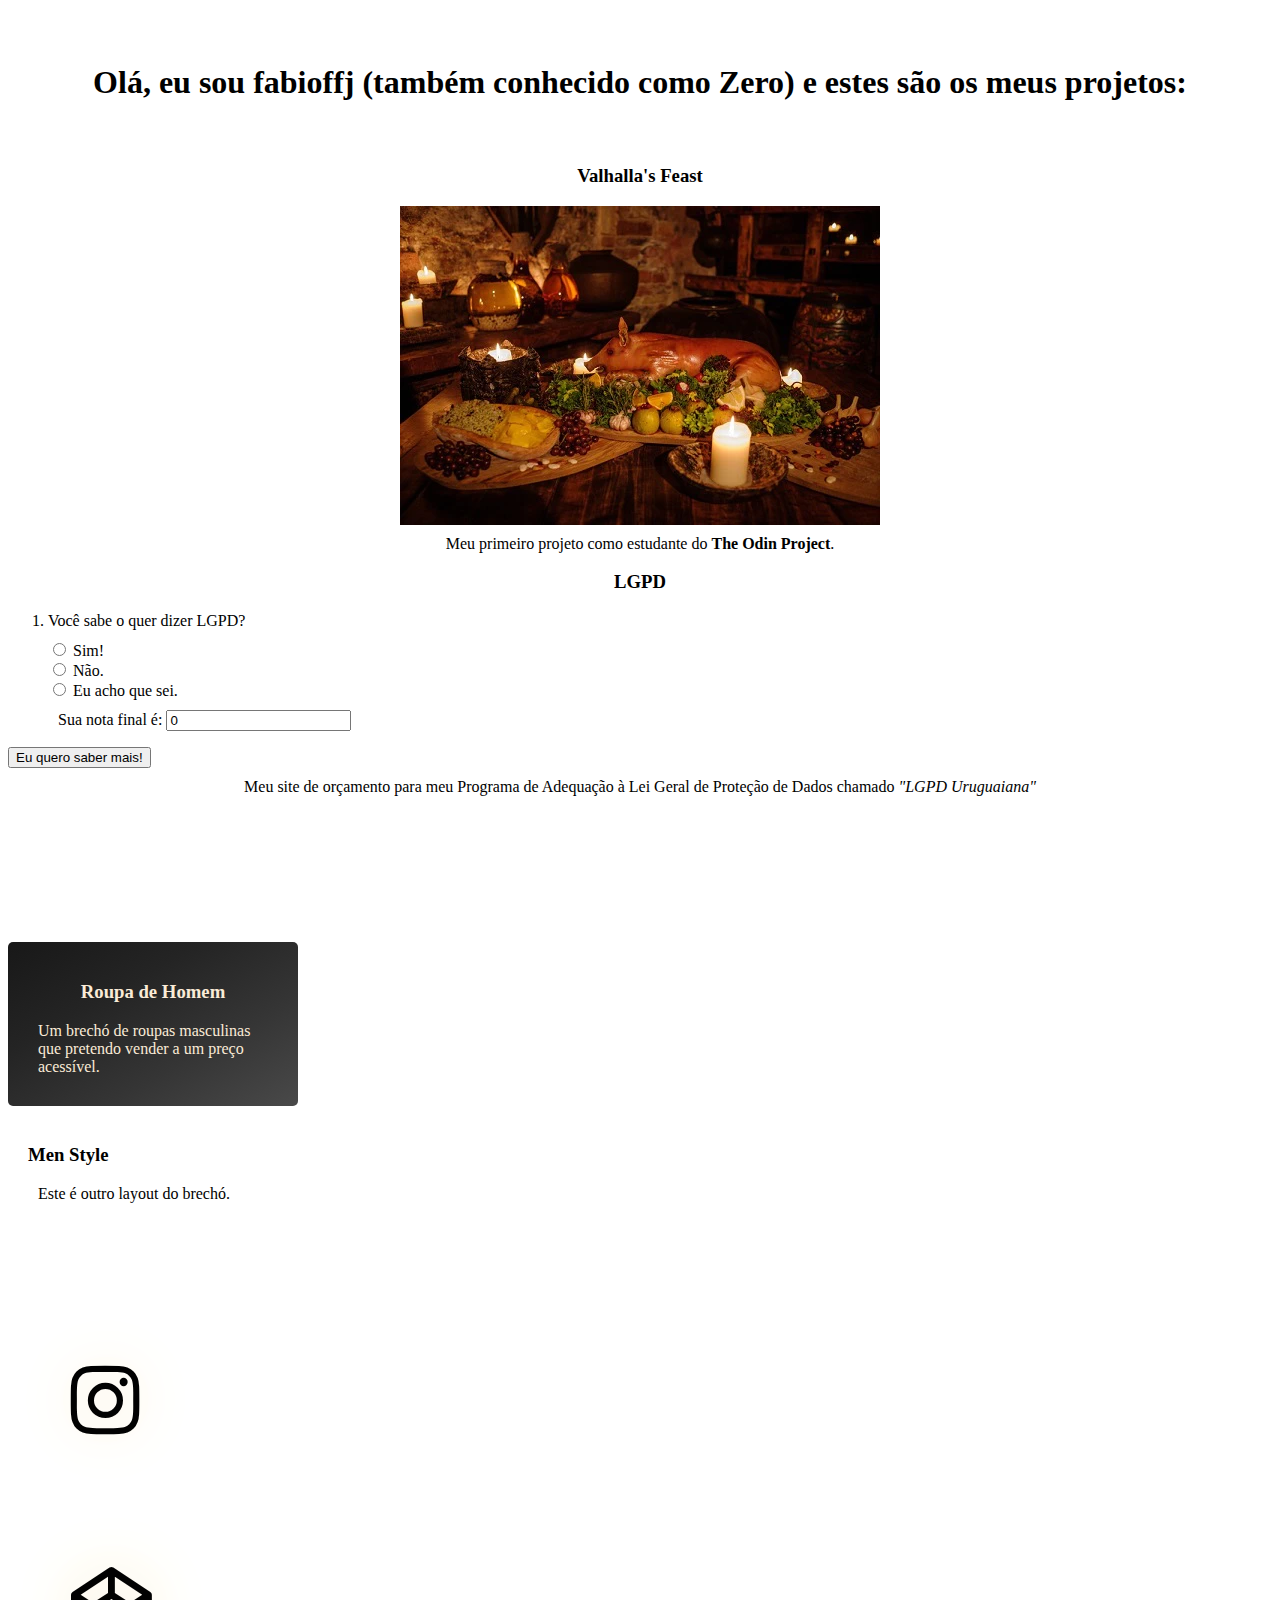
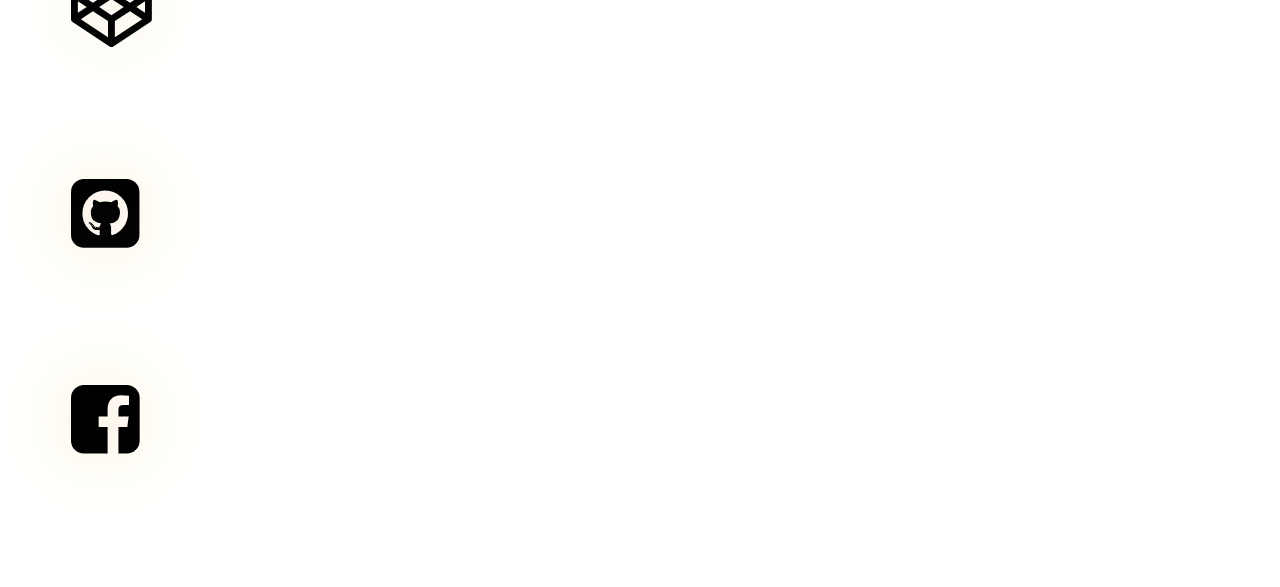
==== index.html @ 2e76d656 "All imgs ilustration" ====
<!DOCTYPE html>
<html lang="pt-br">
<head>
    <meta charset="UTF-8">
    <meta http-equiv="X-UA-Compatible" content="IE=edge">
    <meta name="viewport" content="width=device-width, initial-scale=1.0">
    <title>Olá Mundo!</title>
    <link rel="icon" type="image/x-icon" href="./Imagens/favicon.jpg">
    <link rel="stylesheet" href="https://stackpath.bootstrapcdn.com/bootstrap/4.1.3/css/bootstrap.min.css" integrity="sha384-MCw98/SFnGE8fJT3GXwEOngsV7Zt27NXFoaoApmYm81iuXoPkFOJwJ8ERdknLPMO" crossorigin="anonymous">
    <link rel="stylesheet" href="https://stackpath.bootstrapcdn.com/font-awesome/4.7.0/css/font-awesome.min.css">
    <link rel="stylesheet" href="style.css">
</head>
<body>
    <div class="container">
        <div class="row">
            <div class="col">
                <h1 style="text-align: center;">Olá, eu sou fabioffj (também conhecido como Zero) e estes são os meus projetos:</h1>
            </div>
        </div>        
        <div class="row">
            <div class="col">
                <div>
                    <h3 style="text-align: center;">Valhalla's Feast</h3>
                    <a href="https://fabioffj.github.io/odin-recipes/"><img class="center" src="./Imagens/valhallas feast.webp" alt="Valhalla's Feast"></a>
                    <p style="text-align: center;" >Meu primeiro projeto como estudante do <strong>The Odin Project</strong>.</p>
                </div>
            </div>
            <div class="col">
                <div>
                    <h3 style="text-align: center;" >LGPD</h3>
                    <div id="list">
                        <form>
                        <ol>    
                          <p>
                            <li>Você sabe o quer dizer LGPD?</li>
                          </p>
                            <input type="radio" id="a" name="stand" value="100">
                            <label for="a">Sim!</label><br>
                            <input type="radio" id="b" name="stand" value="0">
                            <label for="b">Não.</label><br>
                            <input type="radio" id="c" name="stand" value="50">
                            <label for="c">Eu acho que sei.</label><br>
                            <p>Sua nota final é: <input type="text" id="total" value="0"></p>
                        </ol>
                        </form>                
                      </div>
                    <a href="https://fabioffj.github.io/lgpd/"><input type="button" value="Eu quero saber mais!"></a>
                    <p style="text-align: center;" >Meu site de orçamento para meu Programa de Adequação à Lei Geral de Proteção de Dados chamado <i>"LGPD Uruguaiana"</i></p>
                </div>
            </div>
        </div>
        <br>
        <div class="row">
            <div class="col-sm-1"></div>
            <div  class="col">
                <div id="roupa">
                    <a style="text-decoration: none; color: antiquewhite;" href="https://fabioffj.github.io/lojinha/"><h3 style="text-align: center;">Roupa de Homem</h3><p>Um brechó de roupas masculinas que pretendo vender a um preço acessível.</p></a>
                </div>
            </div>           
            <div class="col" id="style">
                <a style="text-decoration: none; color: black;" href="https://fabioffj.github.io/lojinha2/"><h3>Men Style</h3><p>Este é outro layout do brechó.</p></a>
            </div>
            <div class="col-sm-2"></div>
        </div>
        <div class="row" id="icons">
            <div class="col">
                <a href="https://instagram.com/jaenischfabio"><i class="fa fa-instagram" id="instagram"></i></a>
            </div>
            <div class="col">
                <a href="https://codepen.io/fabioffj"><i class="fa fa-codepen" id="codepen"></i></a>
            </div>
            <div class="col">
                <a href="https://github.com/fabioffj"><i class="fa fa-github-square github" id="github"></i></a>
            </div>
            <div class="col">
                <a href="https://facebook.com/fabio.jaenisch"><i class="fa fa-facebook-square" id="facebook"></i></a>
            </div>
        </div>
    </div>
    <script src="https://code.jquery.com/jquery-3.3.1.slim.min.js" integrity="sha384-q8i/X+965DzO0rT7abK41JStQIAqVgRVzpbzo5smXKp4YfRvH+8abtTE1Pi6jizo" crossorigin="anonymous"></script>
    <script src="https://cdnjs.cloudflare.com/ajax/libs/popper.js/1.14.3/umd/popper.min.js" integrity="sha384-ZMP7rVo3mIykV+2+9J3UJ46jBk0WLaUAdn689aCwoqbBJiSnjAK/l8WvCWPIPm49" crossorigin="anonymous"></script>
    <script src="https://stackpath.bootstrapcdn.com/bootstrap/4.1.3/js/bootstrap.min.js" integrity="sha384-ChfqqxuZUCnJSK3+MXmPNIyE6ZbWh2IMqE241rYiqJxyMiZ6OW/JmZQ5stwEULTy" crossorigin="anonymous"></script>
    <script src="https://ajax.googleapis.com/ajax/libs/jquery/3.6.1/jquery.min.js"></script>
    <script  src="./script.js"></script>
</body>
</html>
<!--Todas as imagens (por enquanto) são meramente ilustrativas-->
---- style.css ----
body {
  cursor: default;
}

.row {
  margin-top: 5vw;
  margin-bottom: 5vw;
}

a {
  text-decoration: none;
}

p {
  margin: 10px;
}

img.center {
  display: block;
  margin: 0 auto;
}

#roupa {
  background: linear-gradient(to bottom right, rgb(24, 24, 24),rgb(36, 36, 36), rgb(53, 53, 53), rgb(73, 73, 73));
  border-radius: 5px;
  transition-property: transform;
  transition-duration: 0.5s;
  padding: 20px;
  max-width: 250px;
}

#roupa:hover {
  transform: scale(1.2)
}

#style {
  transition: 0.5s;
  padding: 20px;
  max-width: 250px;
}

#style:hover {
  box-shadow: -10px 10px 10px black;    
  transform: translate(10px -10px);
}

#instagram,
#codepen,
#github,
#facebook {
    font-size: 500%;
    color: rgb(0, 0, 0);    
    margin: 5%;
    animation: animate 3s linear infinite;
    text-shadow: 0 0 50px rgb(250, 239, 226), 0 0 100px #fcfae8, 0 0 150px #fffbec,
      0 0 200px #fff9e7;
  }
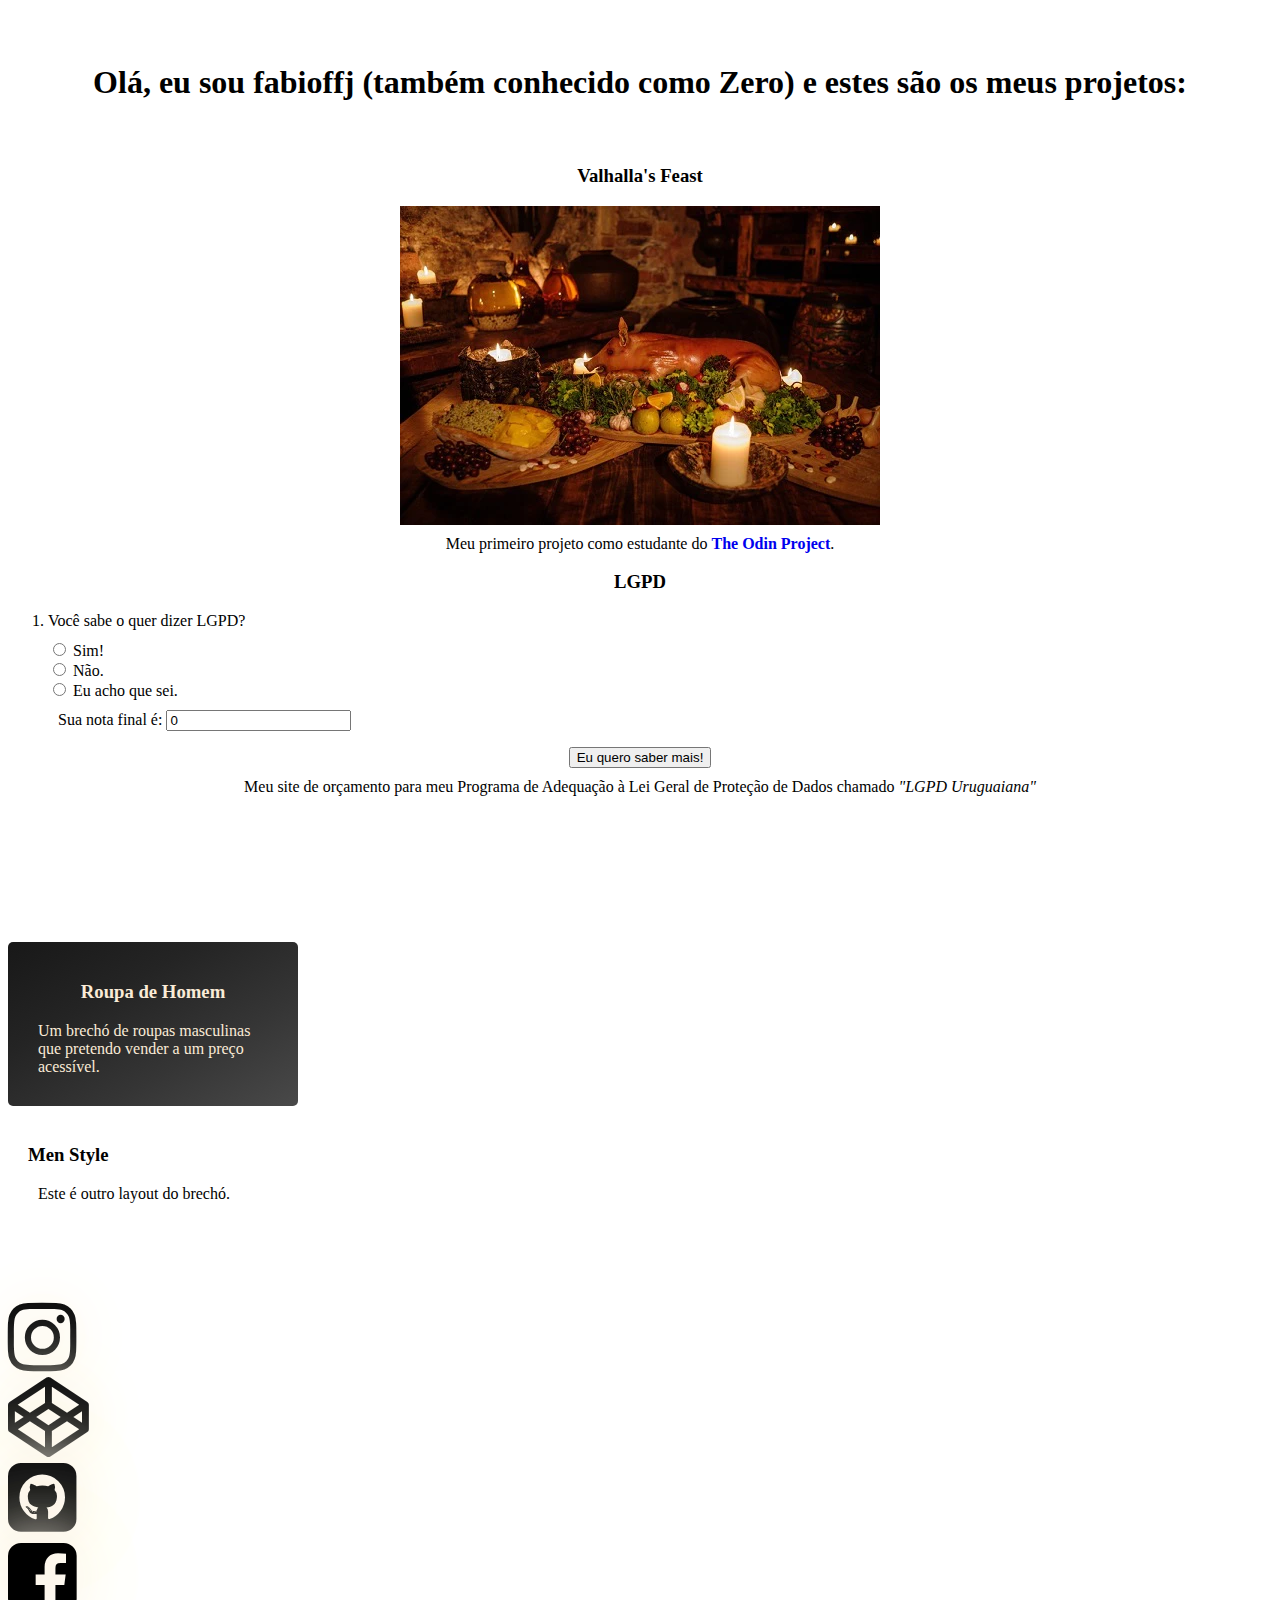
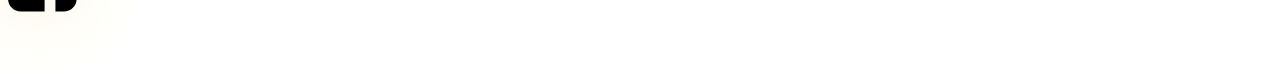
==== commit 16202fda: "Update and test a few things" ====
--- a/index.html
+++ b/index.html
@@ -22,7 +22,7 @@
                 <div>
                     <h3 style="text-align: center;">Valhalla's Feast</h3>
                     <a href="https://fabioffj.github.io/odin-recipes/"><img class="center" src="./Imagens/valhallas feast.webp" alt="Valhalla's Feast"></a>
-                    <p style="text-align: center;" >Meu primeiro projeto como estudante do <strong>The Odin Project</strong>.</p>
+                    <p style="text-align: center;" >Meu primeiro projeto como estudante do <strong><a  href="https://www.theodinproject.com/">The Odin Project</a></strong>.</p>
                 </div>
             </div>
             <div class="col">
@@ -44,8 +44,10 @@
                         </ol>
                         </form>                
                       </div>
+                    <div style="text-align: center;">
                     <a href="https://fabioffj.github.io/lgpd/"><input type="button" value="Eu quero saber mais!"></a>
                     <p style="text-align: center;" >Meu site de orçamento para meu Programa de Adequação à Lei Geral de Proteção de Dados chamado <i>"LGPD Uruguaiana"</i></p>
+                    </div>                    
                 </div>
             </div>
         </div>
--- a/style.css
+++ b/style.css
@@ -8,7 +8,7 @@
 }
 
 a {
-  text-decoration: none;
+  text-decoration: none !important;
 }
 
 p {
@@ -49,8 +49,7 @@
 #github,
 #facebook {
     font-size: 500%;
-    color: rgb(0, 0, 0);    
-    margin: 5%;
+    color: rgb(0, 0, 0);
     animation: animate 3s linear infinite;
     text-shadow: 0 0 50px rgb(250, 239, 226), 0 0 100px #fcfae8, 0 0 150px #fffbec,
       0 0 200px #fff9e7;
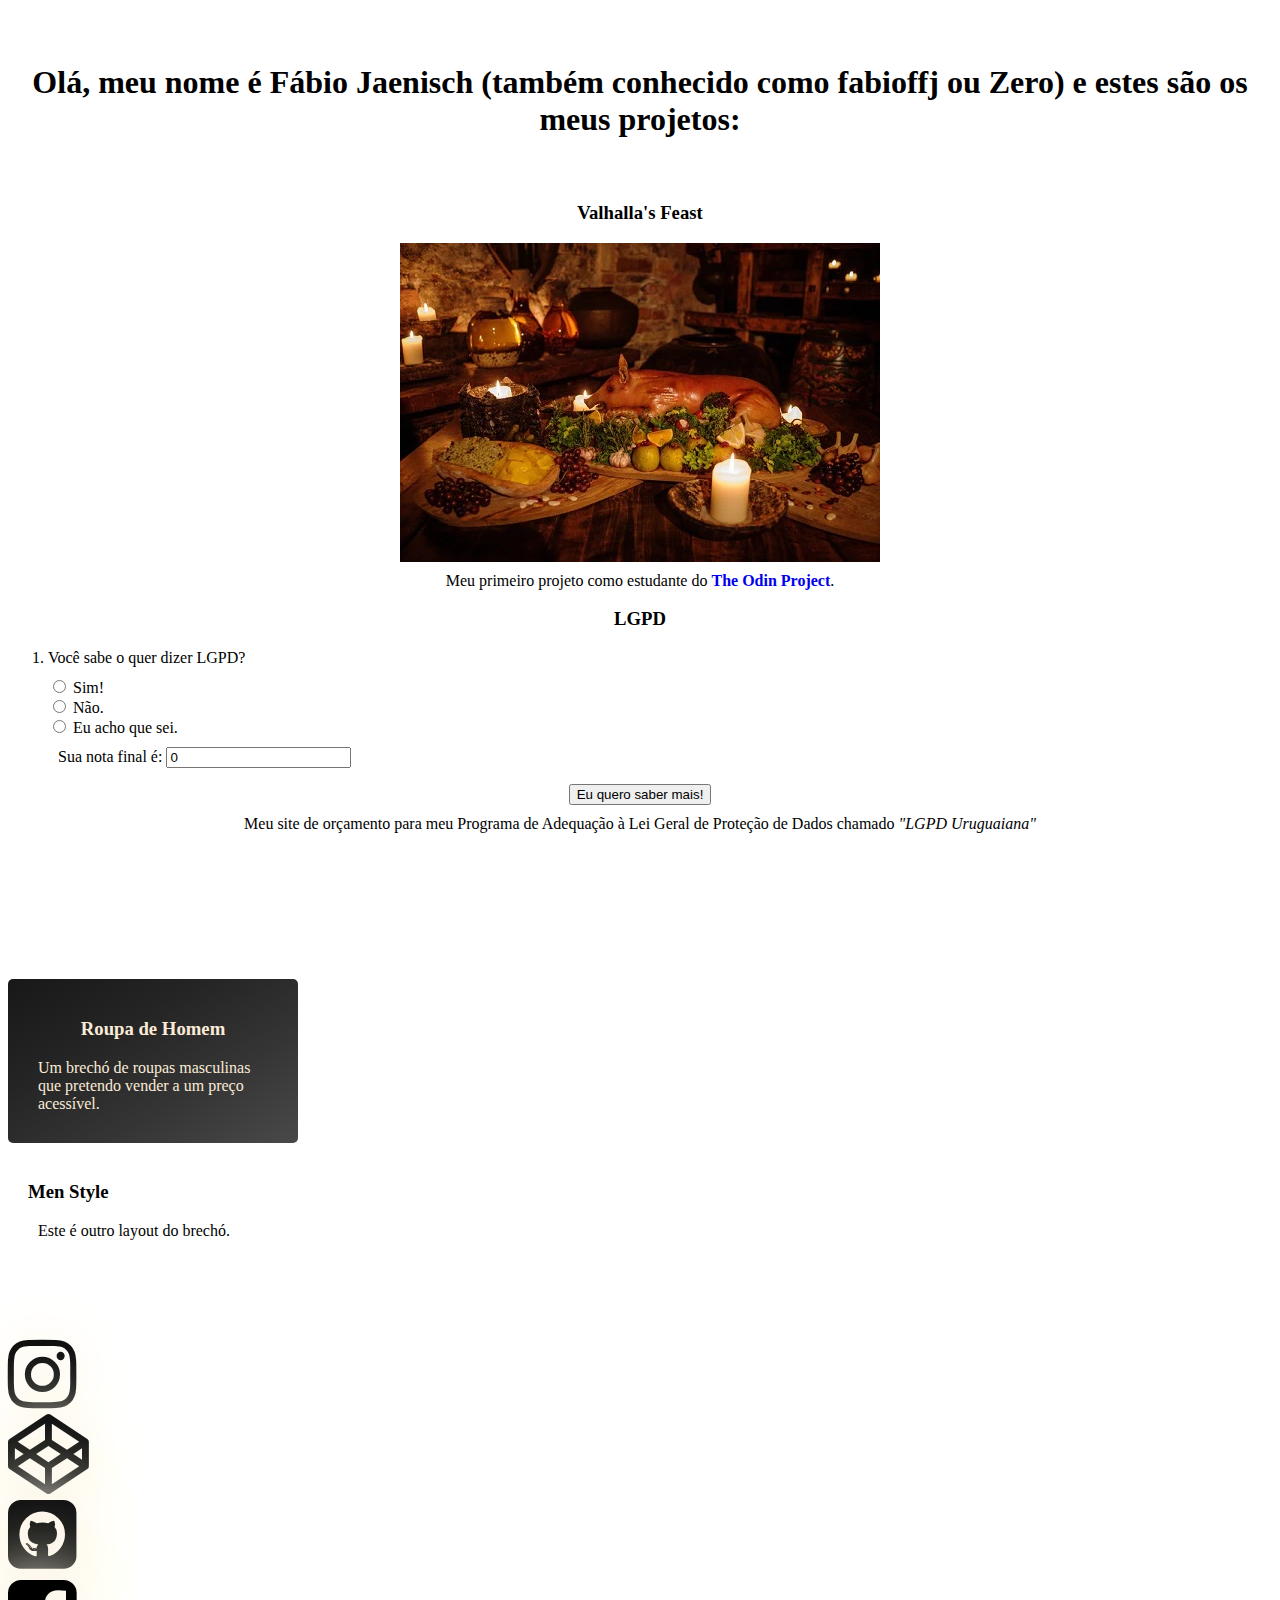
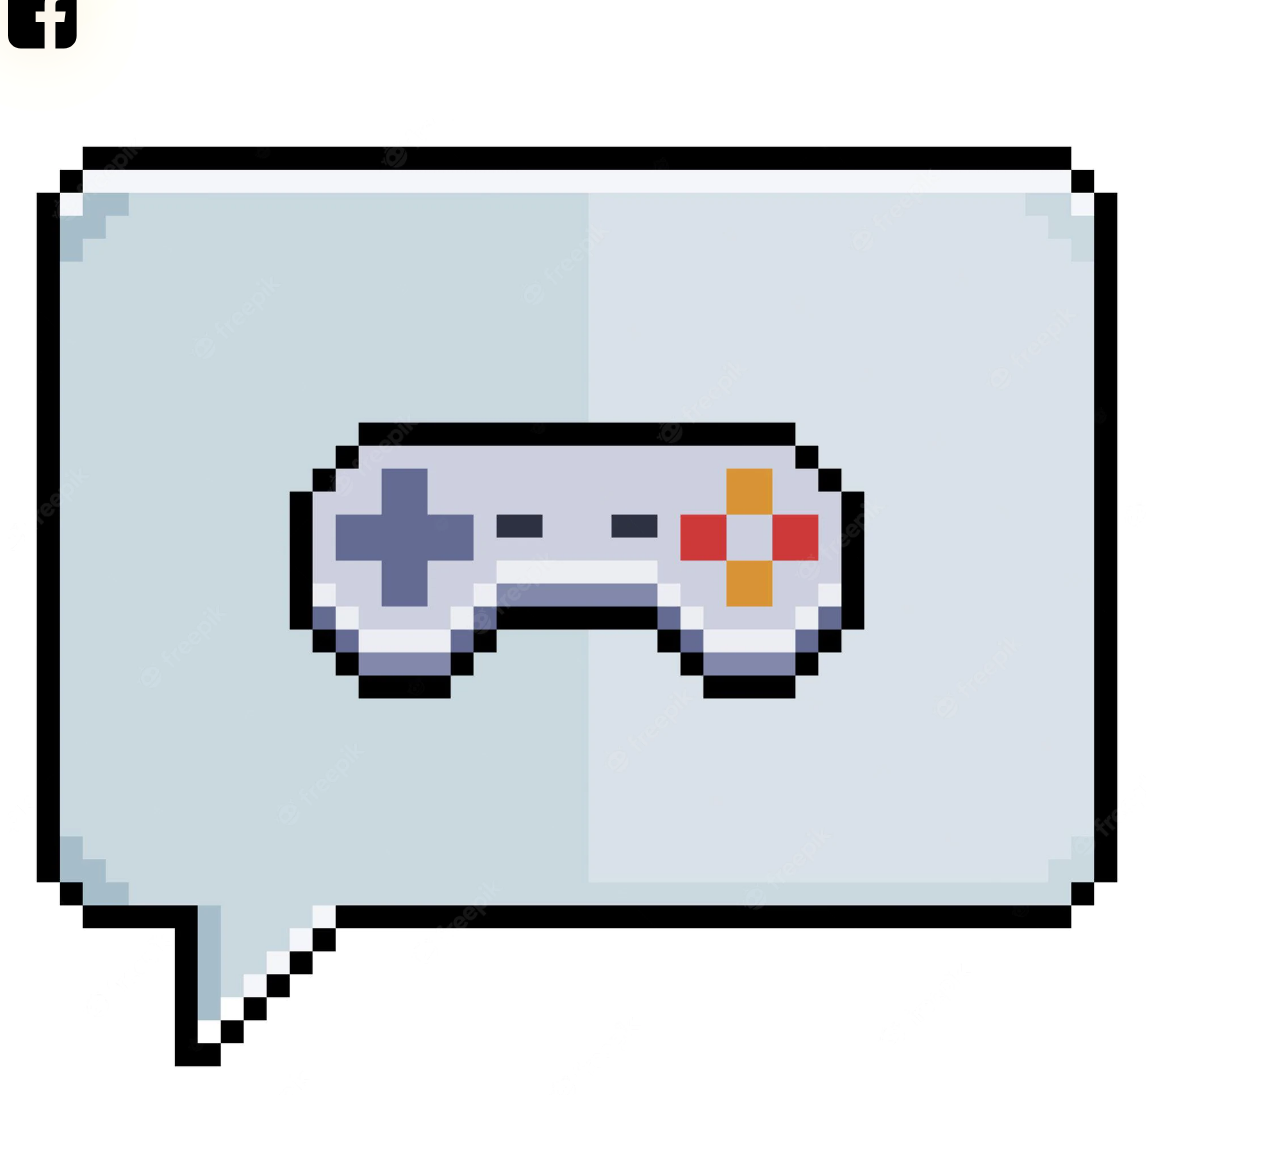
==== commit bfb8d39b: "Create link to kill the king" ====
--- a/index.html
+++ b/index.html
@@ -14,7 +14,7 @@
     <div class="container">
         <div class="row">
             <div class="col">
-                <h1 style="text-align: center;">Olá, eu sou fabioffj (também conhecido como Zero) e estes são os meus projetos:</h1>
+                <h1 style="text-align: center;">Olá, meu nome é Fábio Jaenisch (também conhecido como fabioffj ou Zero) e estes são os meus projetos:</h1>
             </div>
         </div>        
         <div class="row">
@@ -78,6 +78,12 @@
                 <a href="https://facebook.com/fabio.jaenisch"><i class="fa fa-facebook-square" id="facebook"></i></a>
             </div>
         </div>
+        <div class="row">
+            <div class="col-10"></div>
+            <div class="col-2">
+                <a href="./kill the king/index.html"><img src="./Imagens/snes controle.webp" alt="" title="Perca seu tempo aqui"></a>
+            </div>
+        </div>
     </div>
     <script src="https://code.jquery.com/jquery-3.3.1.slim.min.js" integrity="sha384-q8i/X+965DzO0rT7abK41JStQIAqVgRVzpbzo5smXKp4YfRvH+8abtTE1Pi6jizo" crossorigin="anonymous"></script>
     <script src="https://cdnjs.cloudflare.com/ajax/libs/popper.js/1.14.3/umd/popper.min.js" integrity="sha384-ZMP7rVo3mIykV+2+9J3UJ46jBk0WLaUAdn689aCwoqbBJiSnjAK/l8WvCWPIPm49" crossorigin="anonymous"></script>
--- a/style.css
+++ b/style.css
@@ -53,4 +53,8 @@
     animation: animate 3s linear infinite;
     text-shadow: 0 0 50px rgb(250, 239, 226), 0 0 100px #fcfae8, 0 0 150px #fffbec,
       0 0 200px #fff9e7;
-  }  +}
+
+img {
+  max-width: 90%;
+}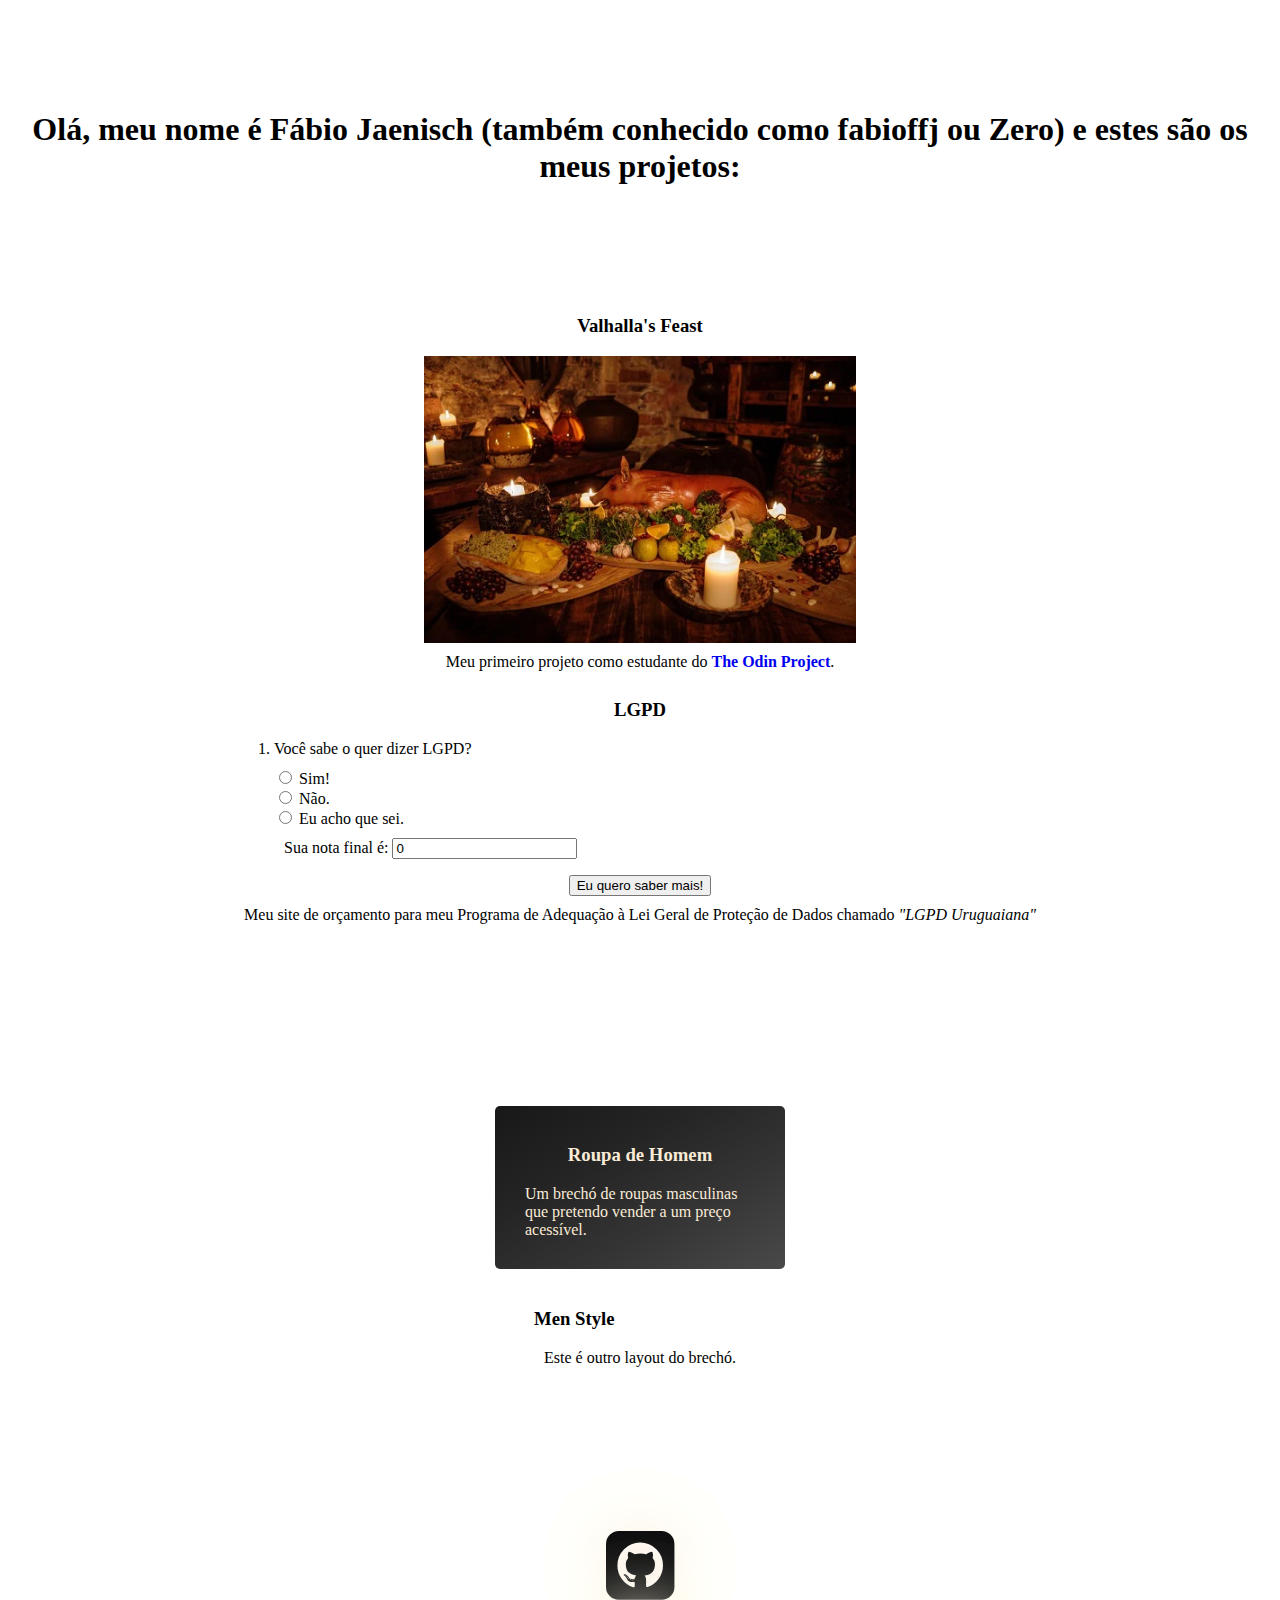
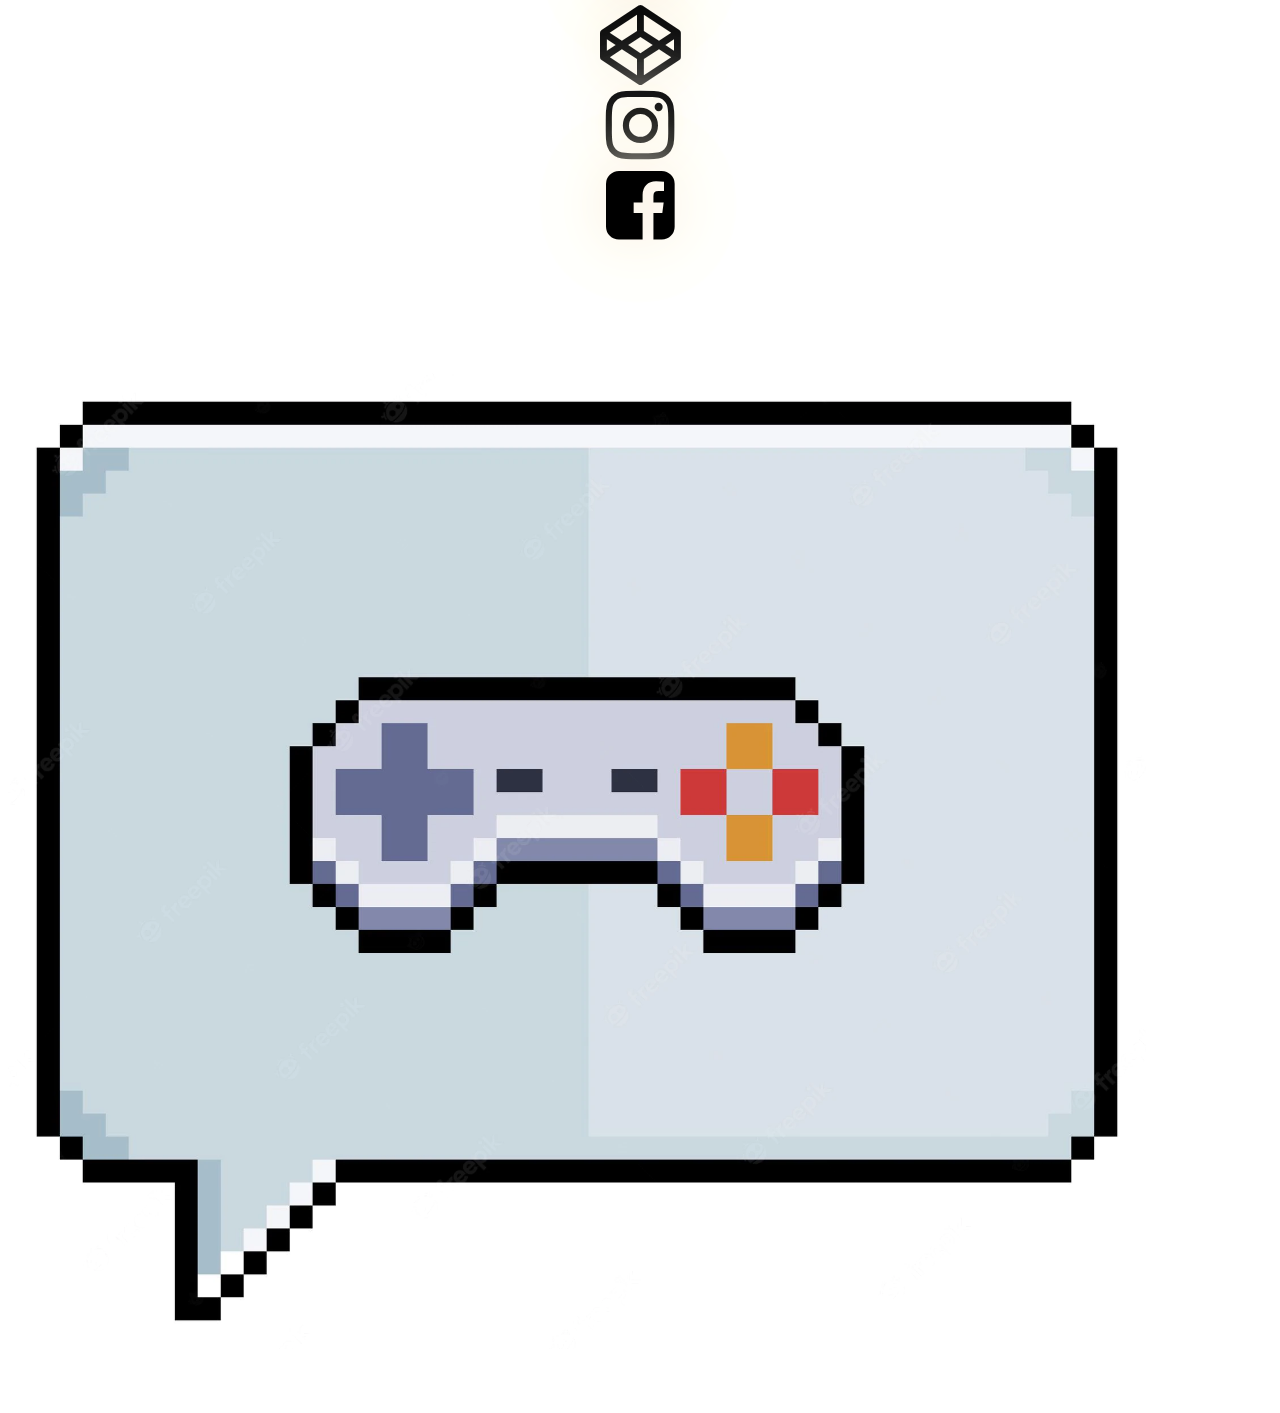
==== commit b3e6def9: "Fix columns width" ====
--- a/index.html
+++ b/index.html
@@ -1,4 +1,3 @@
-<!DOCTYPE html>
 <html lang="pt-br">
 <head>
     <meta charset="UTF-8">
@@ -53,26 +52,26 @@
         </div>
         <br>
         <div class="row">
-            <div class="col-sm-1"></div>
             <div  class="col">
                 <div id="roupa">
                     <a style="text-decoration: none; color: antiquewhite;" href="https://fabioffj.github.io/lojinha/"><h3 style="text-align: center;">Roupa de Homem</h3><p>Um brechó de roupas masculinas que pretendo vender a um preço acessível.</p></a>
                 </div>
             </div>           
-            <div class="col" id="style">
-                <a style="text-decoration: none; color: black;" href="https://fabioffj.github.io/lojinha2/"><h3>Men Style</h3><p>Este é outro layout do brechó.</p></a>
+            <div class="col">
+                <div id="style">
+                    <a style="text-decoration: none; color: black;" href="https://fabioffj.github.io/lojinha2/"><h3>Men Style</h3><p>Este é outro layout do brechó.</p></a>
+                </div>                
             </div>
-            <div class="col-sm-2"></div>
         </div>
         <div class="row" id="icons">
             <div class="col">
-                <a href="https://instagram.com/jaenischfabio"><i class="fa fa-instagram" id="instagram"></i></a>
+                <a href="https://github.com/fabioffj"><i class="fa fa-github-square github" id="github"></i></a>
             </div>
             <div class="col">
                 <a href="https://codepen.io/fabioffj"><i class="fa fa-codepen" id="codepen"></i></a>
             </div>
             <div class="col">
-                <a href="https://github.com/fabioffj"><i class="fa fa-github-square github" id="github"></i></a>
+                <a href="https://instagram.com/jaenischfabio"><i class="fa fa-instagram" id="instagram"></i></a>
             </div>
             <div class="col">
                 <a href="https://facebook.com/fabio.jaenisch"><i class="fa fa-facebook-square" id="facebook"></i></a>
--- a/style.css
+++ b/style.css
@@ -3,7 +3,7 @@
 }
 
 .row {
-  margin-top: 5vw;
+  margin-top: 7vw;
   margin-bottom: 5vw;
 }
 
@@ -57,4 +57,13 @@
 
 img {
   max-width: 90%;
+}
+
+#icons {
+  margin: 10vw 0px 10vw 0px;
+}
+
+.col {  
+  display: flex;
+  justify-content: center;
 }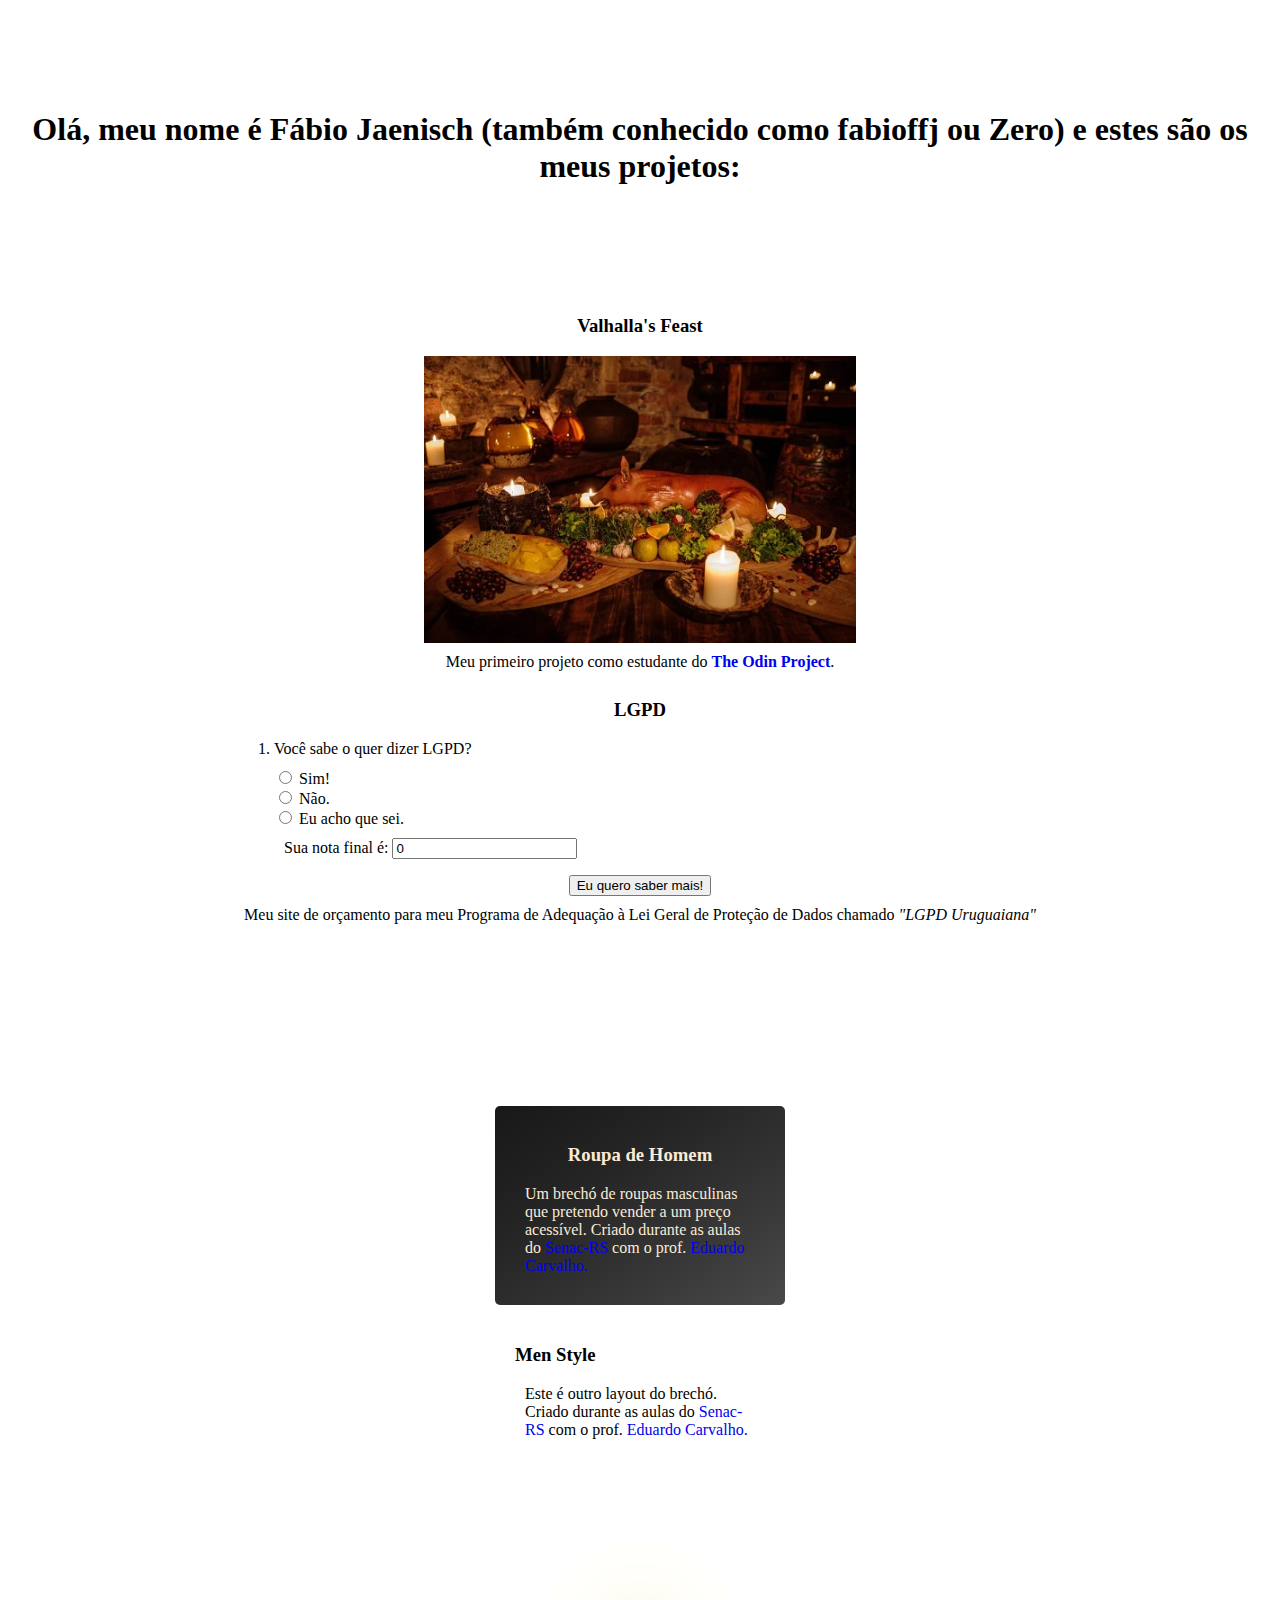
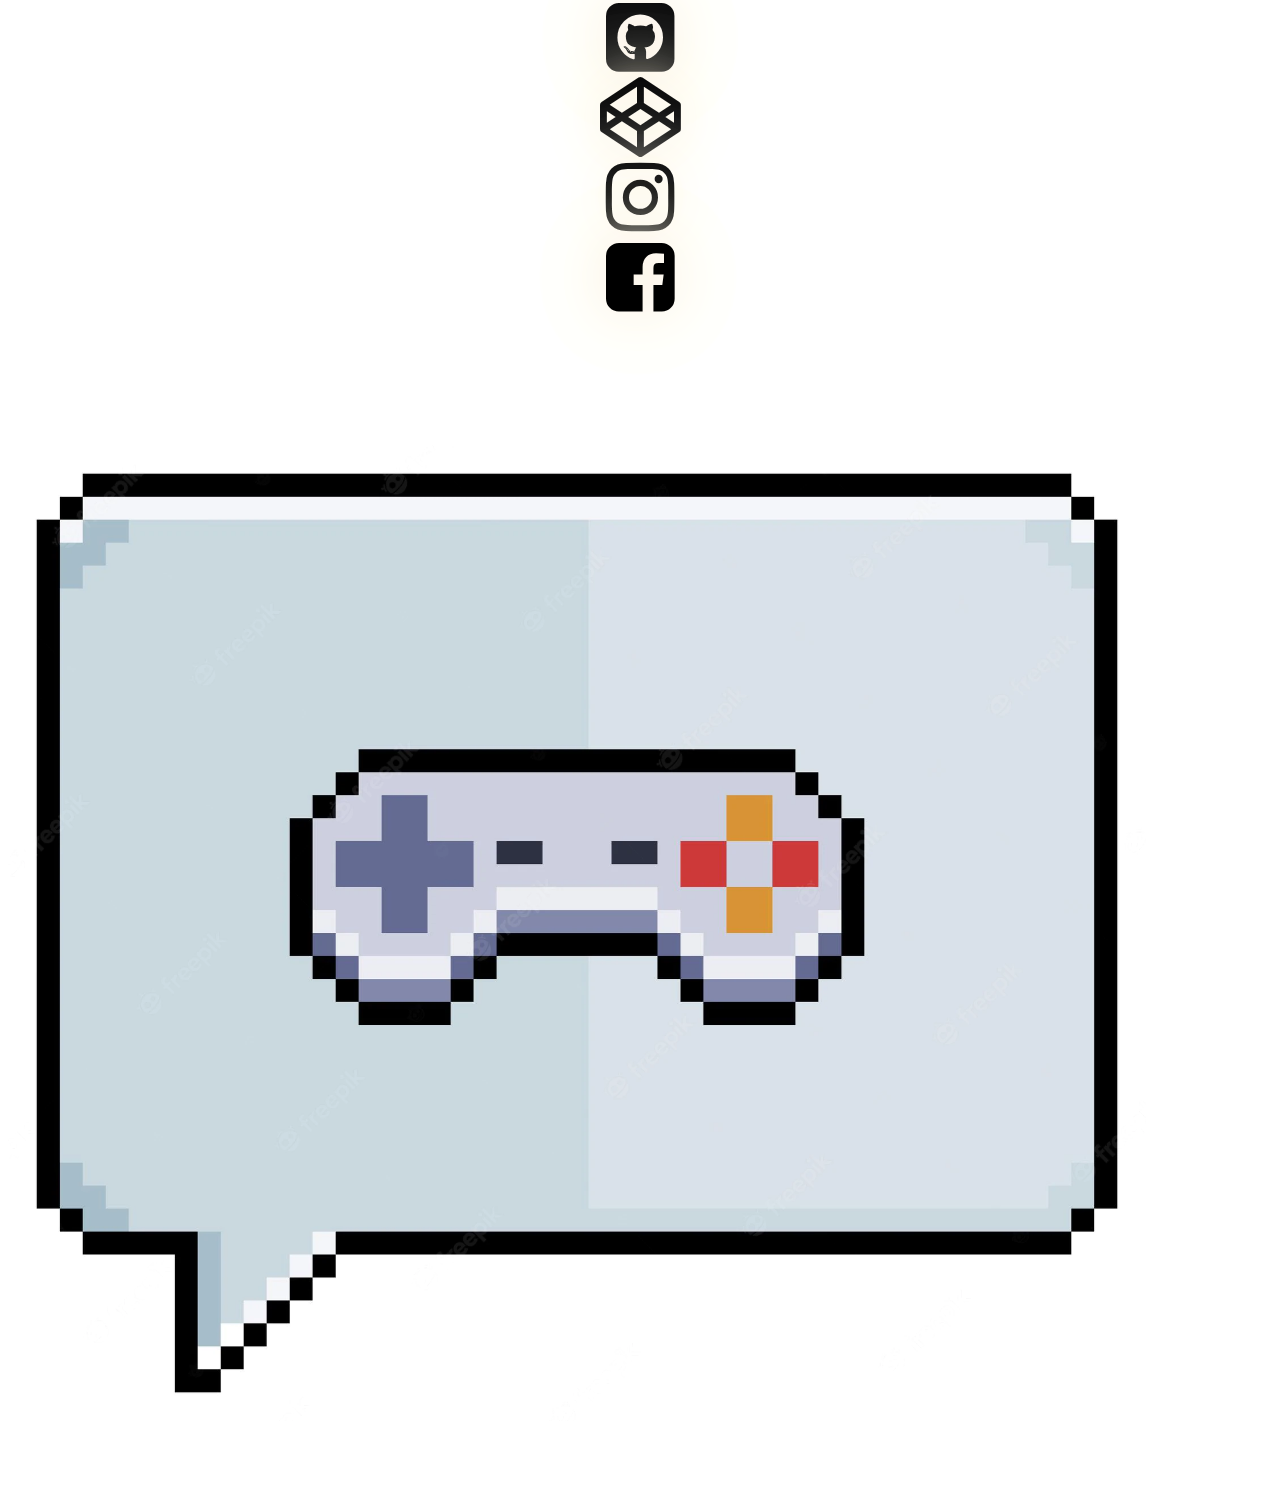
==== commit 625b2c32: "Fix few links" ====
--- a/index.html
+++ b/index.html
@@ -20,7 +20,7 @@
             <div class="col">
                 <div>
                     <h3 style="text-align: center;">Valhalla's Feast</h3>
-                    <a href="https://fabioffj.github.io/odin-recipes/"><img class="center" src="./Imagens/valhallas feast.webp" alt="Valhalla's Feast"></a>
+                    <a target="_blank" rel="noopener noreferrer" href="https://fabioffj.github.io/odin-recipes/"><img class="center" src="./Imagens/valhallas feast.webp" alt="Valhalla's Feast"></a>
                     <p style="text-align: center;" >Meu primeiro projeto como estudante do <strong><a  href="https://www.theodinproject.com/">The Odin Project</a></strong>.</p>
                 </div>
             </div>
@@ -44,7 +44,7 @@
                         </form>                
                       </div>
                     <div style="text-align: center;">
-                    <a href="https://fabioffj.github.io/lgpd/"><input type="button" value="Eu quero saber mais!"></a>
+                    <a target="_blank" rel="noopener noreferrer" href="https://fabioffj.github.io/lgpd/"><input type="button" value="Eu quero saber mais!"></a>
                     <p style="text-align: center;" >Meu site de orçamento para meu Programa de Adequação à Lei Geral de Proteção de Dados chamado <i>"LGPD Uruguaiana"</i></p>
                     </div>                    
                 </div>
@@ -54,33 +54,33 @@
         <div class="row">
             <div  class="col">
                 <div id="roupa">
-                    <a style="text-decoration: none; color: antiquewhite;" href="https://fabioffj.github.io/lojinha/"><h3 style="text-align: center;">Roupa de Homem</h3><p>Um brechó de roupas masculinas que pretendo vender a um preço acessível.</p></a>
+                    <a target="_blank" rel="noopener noreferrer" style="text-decoration: none; color: antiquewhite;" href="https://fabioffj.github.io/lojinha/"><h3 style="text-align: center;">Roupa de Homem</h3><p>Um brechó de roupas masculinas que pretendo vender a um preço acessível. Criado durante as aulas do <a target="_blank" rel="noopener noreferrer" href="https://www.senacrs.com.br/cursos/desenvolvimento-web---front-end_WyI2MTM4OCIsIjkiLG51bGwsIjEiXQ">Senac-RS</a> <a style="text-decoration: none; color: antiquewhite;" href="">com o prof.</a> <a target="_blank" rel="noopener noreferrer" href="http://lattes.cnpq.br/2027394931290823">Eduardo Carvalho.</a></p></a>
                 </div>
             </div>           
             <div class="col">
                 <div id="style">
-                    <a style="text-decoration: none; color: black;" href="https://fabioffj.github.io/lojinha2/"><h3>Men Style</h3><p>Este é outro layout do brechó.</p></a>
+                    <a target="_blank" rel="noopener noreferrer" style="text-decoration: none; color: black;" href="https://fabioffj.github.io/lojinha2/"><h3>Men Style</h3><p>Este é outro layout do brechó.  Criado durante as aulas do <a target="_blank" rel="noopener noreferrer" href="https://www.senacrs.com.br/cursos/desenvolvimento-web---front-end_WyI2MTM4OCIsIjkiLG51bGwsIjEiXQ">Senac-RS</a> com o prof. <a target="_blank" rel="noopener noreferrer" href="http://lattes.cnpq.br/2027394931290823">Eduardo Carvalho.</a></p></a>
                 </div>                
             </div>
         </div>
         <div class="row" id="icons">
             <div class="col">
-                <a href="https://github.com/fabioffj"><i class="fa fa-github-square github" id="github"></i></a>
+                <a target="_blank" rel="noopener noreferrer" href="https://github.com/fabioffj"><i class="fa fa-github-square github" id="github" title="github.com/fabioffj"></i></a>
             </div>
             <div class="col">
-                <a href="https://codepen.io/fabioffj"><i class="fa fa-codepen" id="codepen"></i></a>
+                <a target="_blank" rel="noopener noreferrer" href="https://codepen.io/fabioffj"><i class="fa fa-codepen" id="codepen" title="codepen.io/fabioffj"></i></a>
             </div>
             <div class="col">
-                <a href="https://instagram.com/jaenischfabio"><i class="fa fa-instagram" id="instagram"></i></a>
+                <a target="_blank" rel="noopener noreferrer" href="https://instagram.com/jaenischfabio"><i class="fa fa-instagram" id="instagram" title="instagram.com/jaenischfabio"></i></a>
             </div>
             <div class="col">
-                <a href="https://facebook.com/fabio.jaenisch"><i class="fa fa-facebook-square" id="facebook"></i></a>
+                <a target="_blank" rel="noopener noreferrer" href="https://facebook.com/fabio.jaenisch"><i class="fa fa-facebook-square" id="facebook" title="facebook.com/fabio.jaenisch"></i></a>
             </div>
         </div>
         <div class="row">
             <div class="col-10"></div>
             <div class="col-2">
-                <a href="./kill the king/index.html"><img src="./Imagens/snes controle.webp" alt="" title="Perca seu tempo aqui"></a>
+                <a target="_blank" rel="noopener noreferrer" href="./kill the king/index.html"><img src="./Imagens/snes controle.webp" alt="" title="Perca seu tempo aqui"></a>
             </div>
         </div>
     </div>
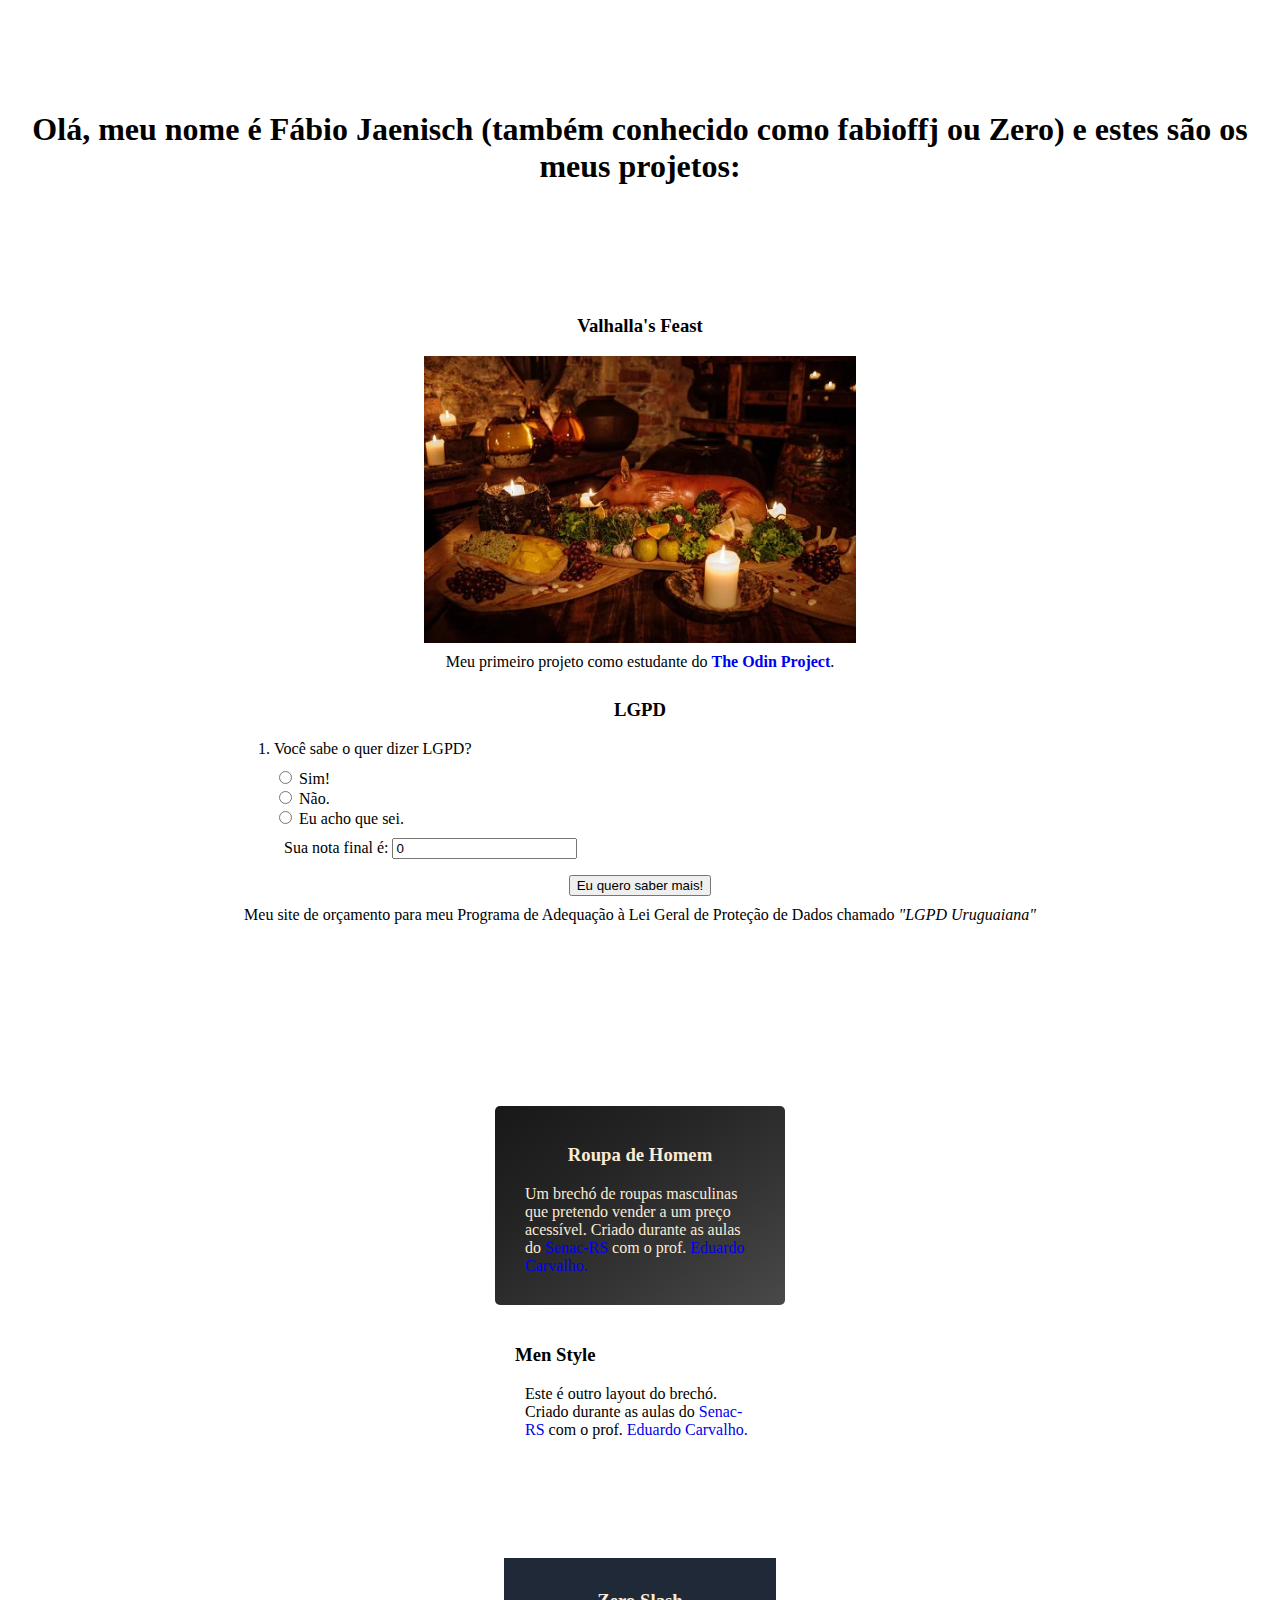
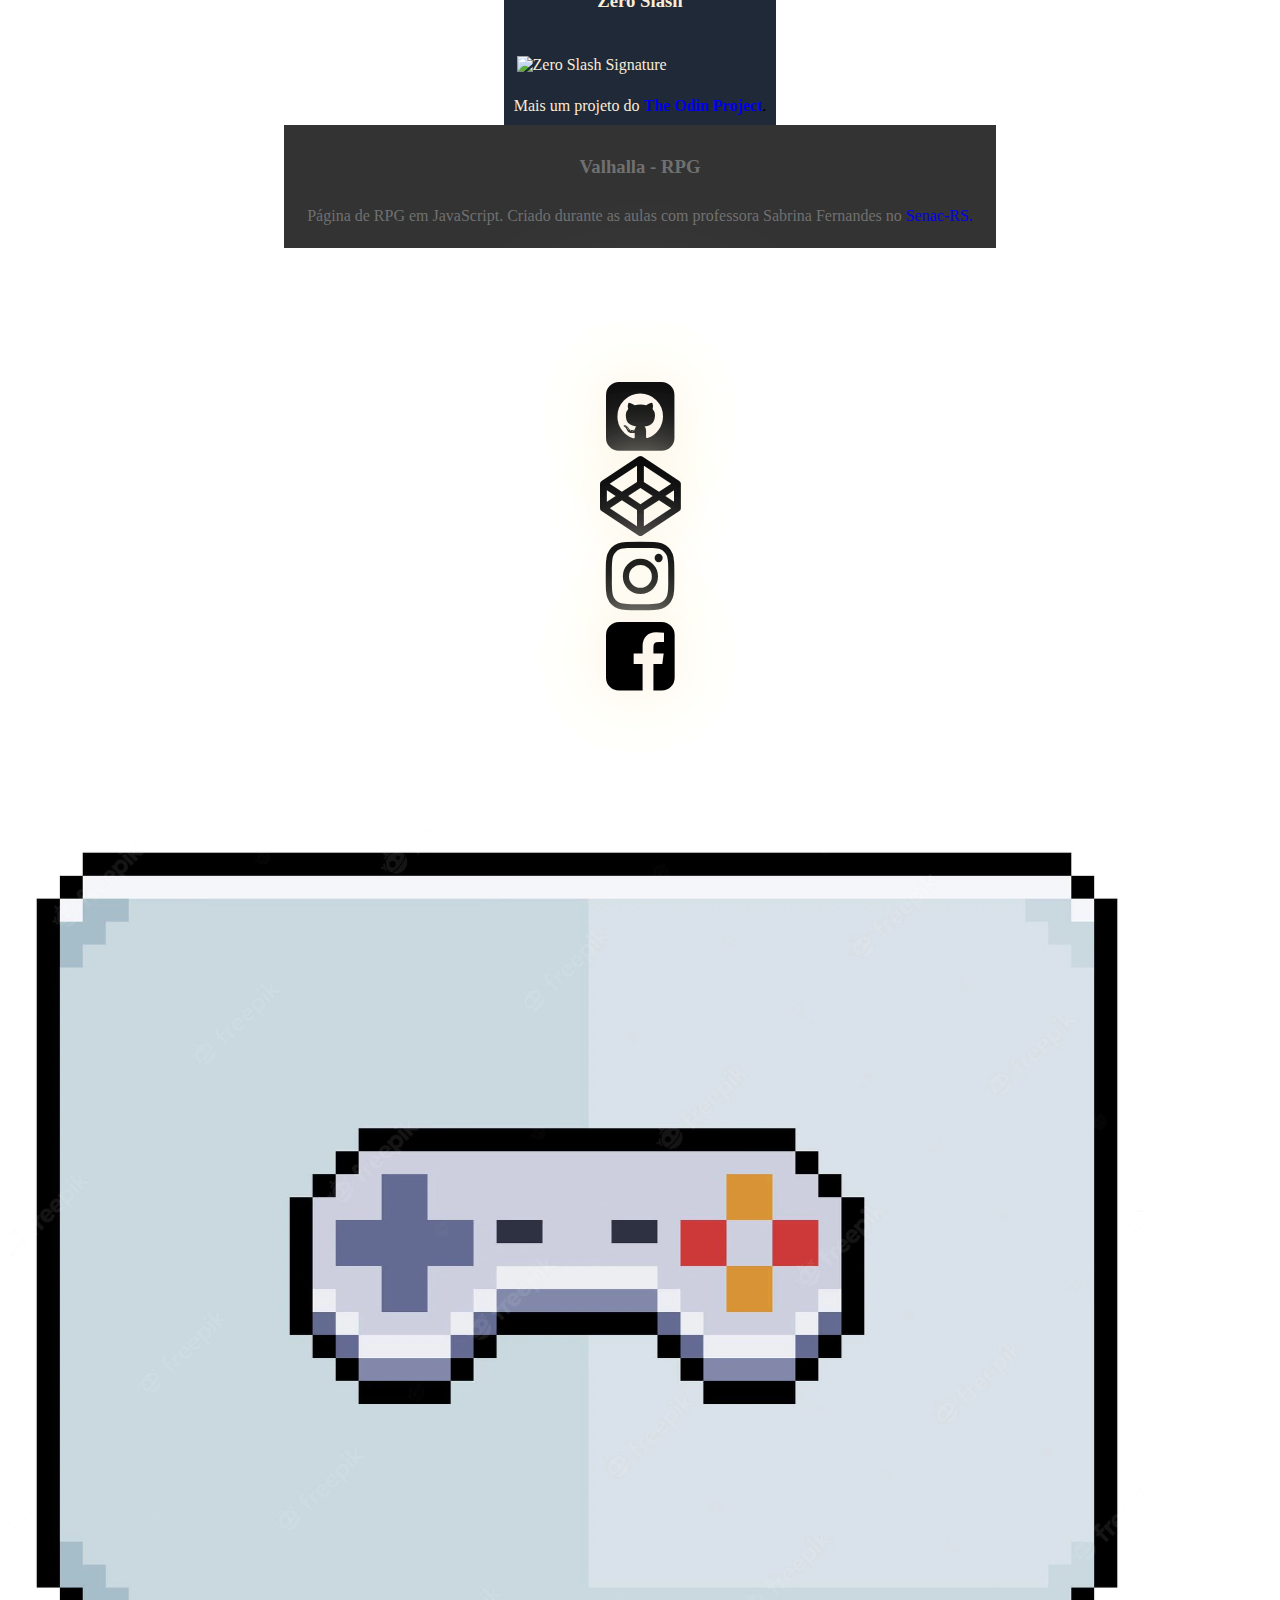
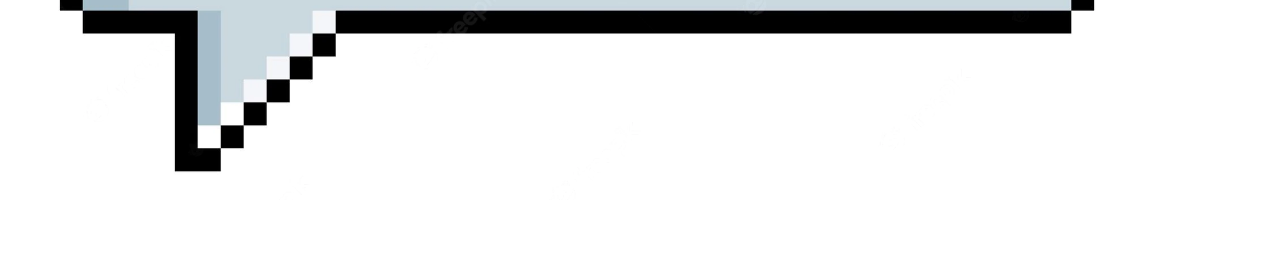
==== commit 1b918faa: "create new col with repos" ====
--- a/index.html
+++ b/index.html
@@ -56,10 +56,31 @@
                 <div id="roupa">
                     <a target="_blank" rel="noopener noreferrer" style="text-decoration: none; color: antiquewhite;" href="https://fabioffj.github.io/lojinha/"><h3 style="text-align: center;">Roupa de Homem</h3><p>Um brechó de roupas masculinas que pretendo vender a um preço acessível. Criado durante as aulas do <a target="_blank" rel="noopener noreferrer" href="https://www.senacrs.com.br/cursos/desenvolvimento-web---front-end_WyI2MTM4OCIsIjkiLG51bGwsIjEiXQ">Senac-RS</a> <a style="text-decoration: none; color: antiquewhite;" href="">com o prof.</a> <a target="_blank" rel="noopener noreferrer" href="http://lattes.cnpq.br/2027394931290823">Eduardo Carvalho.</a></p></a>
                 </div>
-            </div>           
+            </div>  
             <div class="col">
                 <div id="style">
                     <a target="_blank" rel="noopener noreferrer" style="text-decoration: none; color: black;" href="https://fabioffj.github.io/lojinha2/"><h3>Men Style</h3><p>Este é outro layout do brechó.  Criado durante as aulas do <a target="_blank" rel="noopener noreferrer" href="https://www.senacrs.com.br/cursos/desenvolvimento-web---front-end_WyI2MTM4OCIsIjkiLG51bGwsIjEiXQ">Senac-RS</a> com o prof. <a target="_blank" rel="noopener noreferrer" href="http://lattes.cnpq.br/2027394931290823">Eduardo Carvalho.</a></p></a>
+                </div>                
+            </div>
+        </div>
+        <div class="row">
+            <div  class="col">
+                <div id="cool">
+                    <a target="_blank" rel="noopener noreferrer" style="text-decoration: none; color: antiquewhite;" href="https://fabioffj.github.io/cool/">
+                    <div id="zeroSlash"><h3 style="text-align: center;">Zero Slash</h3></div>
+                    <div id="zeroSlash"><img src="../cool-repos2/images/ZeroSlash NovaRO Signature.png" alt="Zero Slash Signature"></div>
+                    <p>Mais um projeto do <strong><a  href="https://www.theodinproject.com/">The Odin Project</a></strong>.</p></a>
+                </div>
+            </div>                    
+            <div class="col">
+                <div id="valhalla">
+                    <a target="_blank" rel="noopener noreferrer" style="text-decoration: none; color: rgb(112, 112, 112);" href="https://fabioffj.github.io/valhalla-rpg/">
+                        <div>
+                            <h3>Valhalla - RPG</h3>
+                            <div><img src="../valhalla-rpg/imagens/dice-eight-faces-eight.svg" alt=""></div>
+                            <p>Página de RPG em JavaScript.  Criado durante as aulas  com  professora  Sabrina Fernandes no <a target="_blank" rel="noopener noreferrer" href="https://www.senacrs.com.br/cursos/desenvolvimento-web---front-end_WyI2MTM4OCIsIjkiLG51bGwsIjEiXQ">Senac-RS.</a></p>
+                        </div>
+                    </a>
                 </div>                
             </div>
         </div>
--- a/style.css
+++ b/style.css
@@ -37,6 +37,7 @@
   transition: 0.5s;
   padding: 20px;
   max-width: 250px;
+  max-height: 200px;
 }
 
 #style:hover {
@@ -66,4 +67,24 @@
 .col {  
   display: flex;
   justify-content: center;
+}
+
+#cool {
+  background-color: #1F2937;
+  justify-content: center;
+}
+
+#zeroSlash {
+  padding: 1vw;
+}
+
+#valhalla {
+  text-align: center;
+  background-color: #333;
+  padding: 1vw;
+  font-family: consolas !important;
+}
+
+#valhalla img {
+  max-width: 10vw;
 }